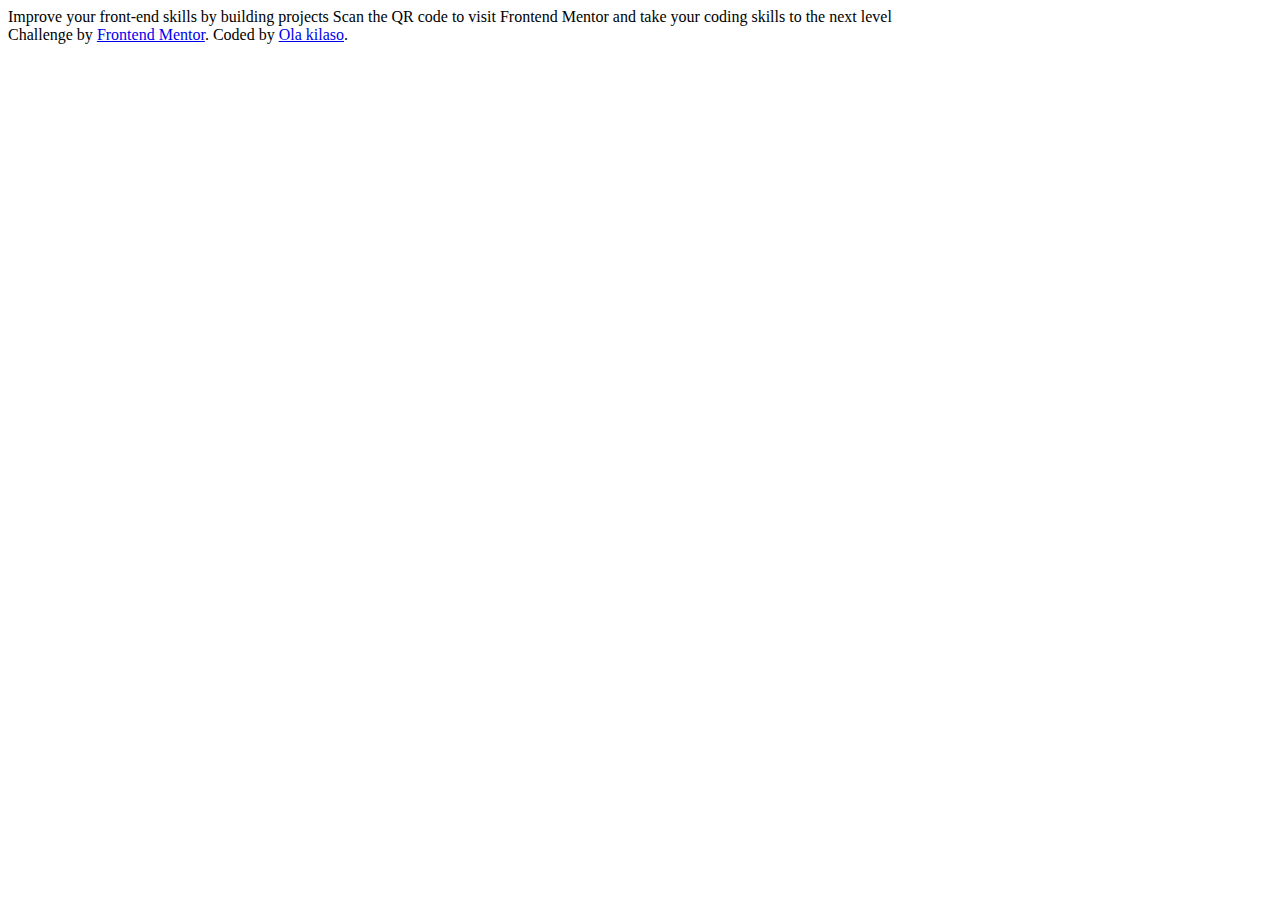
==== qr-code-component-main/qr-code-component-main/index.html @ e20a4ed4 "Add files via upload" ====
<!DOCTYPE html>
<html lang="en">
<head>
  <meta charset="UTF-8">
  <meta name="viewport" content="width=device-width, initial-scale=1.0"> <!-- displays site properly based on user's device -->

  <link rel="icon" type="image/png" sizes="32x32" href="./images/favicon-32x32.png">
  <link rel="stylesheet" href="style.css">
  
  <title>Frontend Mentor | QR code component</title>


</head>
<body>

  Improve your front-end skills by building projects

  Scan the QR code to visit Frontend Mentor and take your coding skills to the next level
  
  <div class="attribution">
    Challenge by <a href="https://www.frontendmentor.io?ref=challenge" target="_blank">Frontend Mentor</a>. 
    Coded by <a href="#">Ola kilaso</a>.
  </div>
</body>
</html>
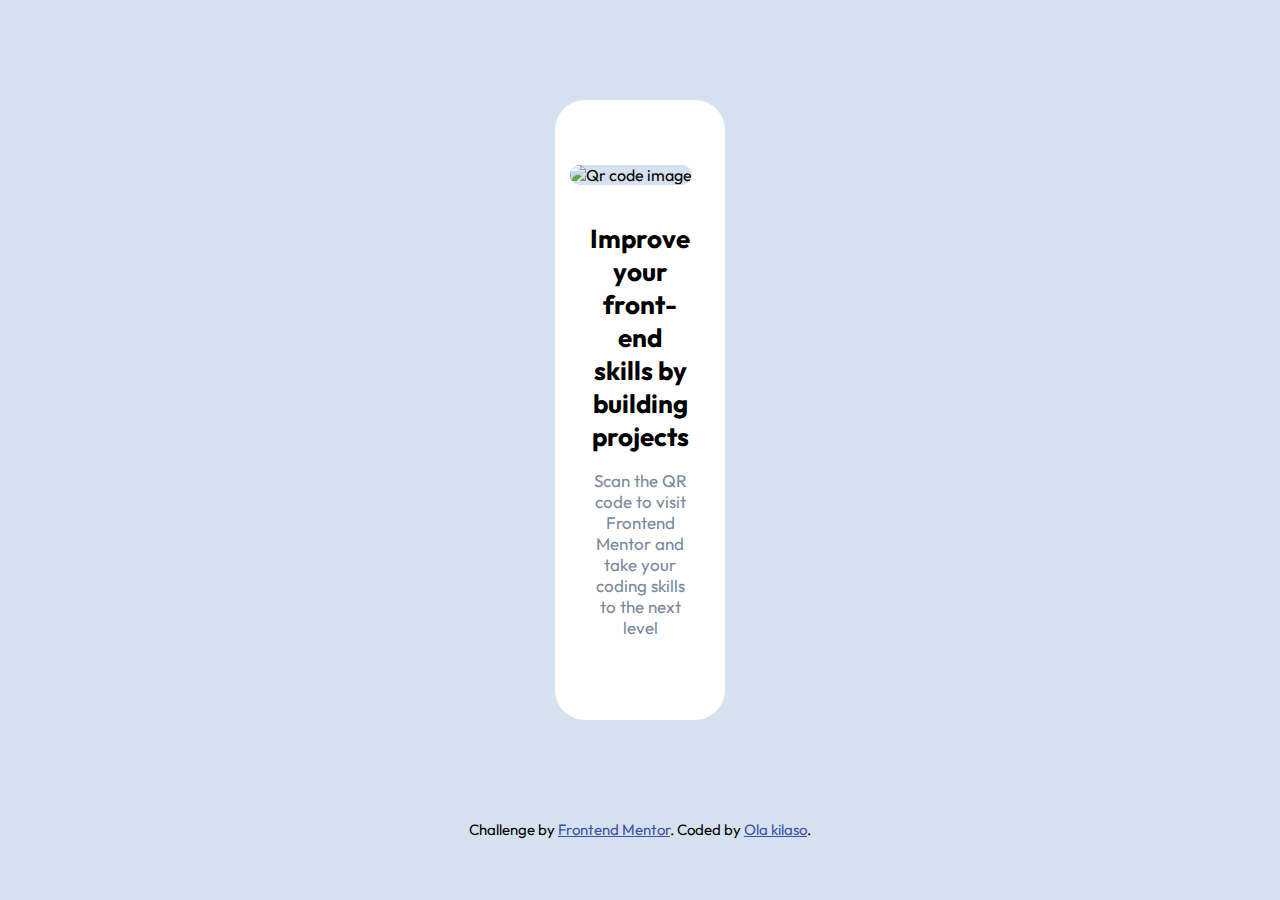
==== commit 1b29252e: "Added styling to the css and css file" ====
--- a/qr-code-component-main/qr-code-component-main/index.html
+++ b/qr-code-component-main/qr-code-component-main/index.html
@@ -1,25 +1,52 @@
 <!DOCTYPE html>
 <html lang="en">
-<head>
-  <meta charset="UTF-8">
-  <meta name="viewport" content="width=device-width, initial-scale=1.0"> <!-- displays site properly based on user's device -->
+  <head>
+    <meta charset="UTF-8" />
+    <meta name="viewport" content="width=device-width, initial-scale=1.0" />
+    <!-- displays site properly based on user's device -->
 
-  <link rel="icon" type="image/png" sizes="32x32" href="./images/favicon-32x32.png">
-  <link rel="stylesheet" href="style.css">
-  
-  <title>Frontend Mentor | QR code component</title>
+    <link
+      rel="icon"
+      type="image/png"
+      sizes="32x32"
+      href="./images/favicon-32x32.png"
+    />
+    <link rel="stylesheet" href="style.css" />
 
+    <title>Frontend Mentor | QR code component</title>
+  </head>
+  <body>
+    
+    <div id="main-container">
+      <div class="container">
+        <!--Qr code -->
+        <div id="qrCode">
+          <img
+            src="/qr-code-component-main/images/image-qr-code.png"
+            alt="Qr code image"
+          />
+        </div>
 
-</head>
-<body>
+        <!-- Heading -->
+        <div class="heading-text">
+          <h1>Improve your front-end skills by building projects</h1>
+        </div>
 
-  Improve your front-end skills by building projects
+        <!--- Paragraph -->
+        <div class="para">
+          <p>
+            Scan the QR code to visit Frontend Mentor and take your coding skills
+            to the next level
+          </p>
+        </div>
+      </div>
+    </div>
 
-  Scan the QR code to visit Frontend Mentor and take your coding skills to the next level
-  
-  <div class="attribution">
-    Challenge by <a href="https://www.frontendmentor.io?ref=challenge" target="_blank">Frontend Mentor</a>. 
-    Coded by <a href="#">Ola kilaso</a>.
-  </div>
-</body>
-</html>+    <div class="attribution">
+      Challenge by
+      <a href="https://www.frontendmentor.io?ref=challenge" target="_blank"
+        >Frontend Mentor</a
+      >. Coded by <a href="https://github.com/Great-kiola" target="_blank">Ola kilaso</a>.
+    </div>
+  </body>
+</html>
--- a/qr-code-component-main/qr-code-component-main/style.css
+++ b/qr-code-component-main/qr-code-component-main/style.css
@@ -0,0 +1,66 @@
+@import url('https://fonts.googleapis.com/css2?family=Outfit:wght@400;700&display=swap');
+* {
+    background-color: #D5E1EF;
+    font-family: 'Outfit', sans-serif;
+}
+
+.attribution {
+    font-size: 15px;
+    text-align: center;
+}
+
+.attribution a {
+    color: hsl(228, 45%, 44%);
+}
+
+#main-container{
+    display: flex;
+    justify-content: center;
+    background-color: #D5E1EF;
+    margin: 100px auto;
+    width: 10%;
+    height: 620px;
+}
+
+
+
+.container {
+    justify-content: center;
+    background-color: white;
+    padding: 15px;
+    border-radius: 30px;
+    align-content: center;
+}
+
+
+#qrCode {
+    background-color: hsl(0, 0%, 100%);
+}
+
+img {
+    width: 350px;
+    margin: auto;
+    border-radius: 20px;
+
+}
+
+h1 {
+    text-align: center;
+    padding-top: 20px;
+    padding-left: 20px;
+    padding-right: 20px;
+    font-size: 26px;
+    background-color: hsl(0, 0%, 100%);
+    font-weight: 700;
+}
+
+p{
+    text-align: center;
+    color: hsl(220, 15%, 55%);
+    font-size: 17px;
+    padding-top: -20px;
+    padding-left: 20px;
+    padding-right: 20px;
+    background-color: hsl(0, 0%, 100%);
+    font-weight: 400;
+}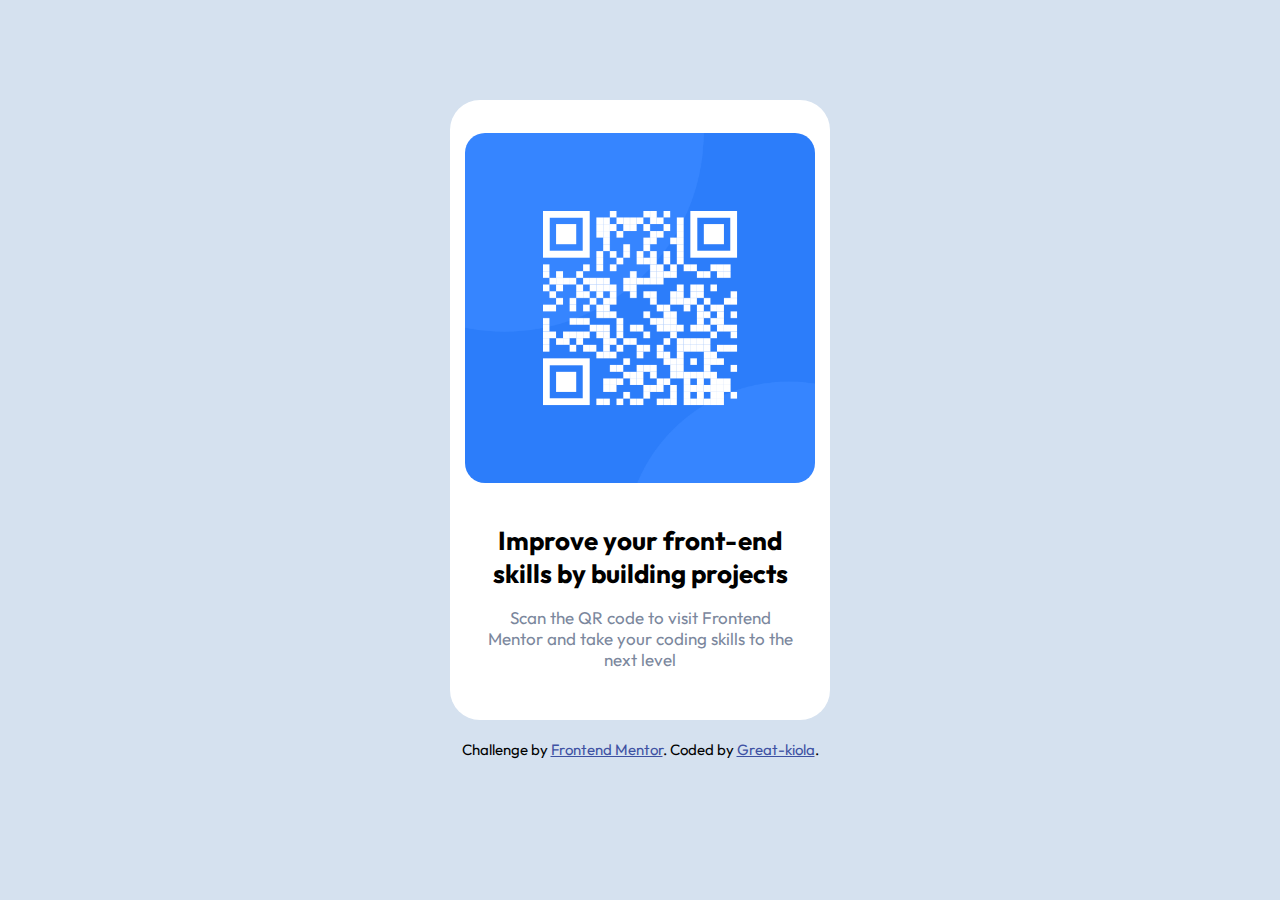
==== commit b160cf41: "Made changes to the readme file and added little styling" ====
--- a/qr-code-component-main/qr-code-component-main/index.html
+++ b/qr-code-component-main/qr-code-component-main/index.html
@@ -22,7 +22,7 @@
         <!--Qr code -->
         <div id="qrCode">
           <img
-            src="/qr-code-component-main/images/image-qr-code.png"
+            src="images/image-qr-code.png"
             alt="Qr code image"
           />
         </div>
@@ -46,7 +46,7 @@
       Challenge by
       <a href="https://www.frontendmentor.io?ref=challenge" target="_blank"
         >Frontend Mentor</a
-      >. Coded by <a href="https://github.com/Great-kiola" target="_blank">Ola kilaso</a>.
+      >. Coded by <a href="https://github.com/Great-kiola" target="_blank">Great-kiola</a>.
     </div>
   </body>
 </html>
--- a/qr-code-component-main/qr-code-component-main/style.css
+++ b/qr-code-component-main/qr-code-component-main/style.css
@@ -5,6 +5,7 @@
 }
 
 .attribution {
+    margin-top: -80px;
     font-size: 15px;
     text-align: center;
 }
@@ -21,8 +22,6 @@
     width: 10%;
     height: 620px;
 }
-
-
 
 .container {
     justify-content: center;
